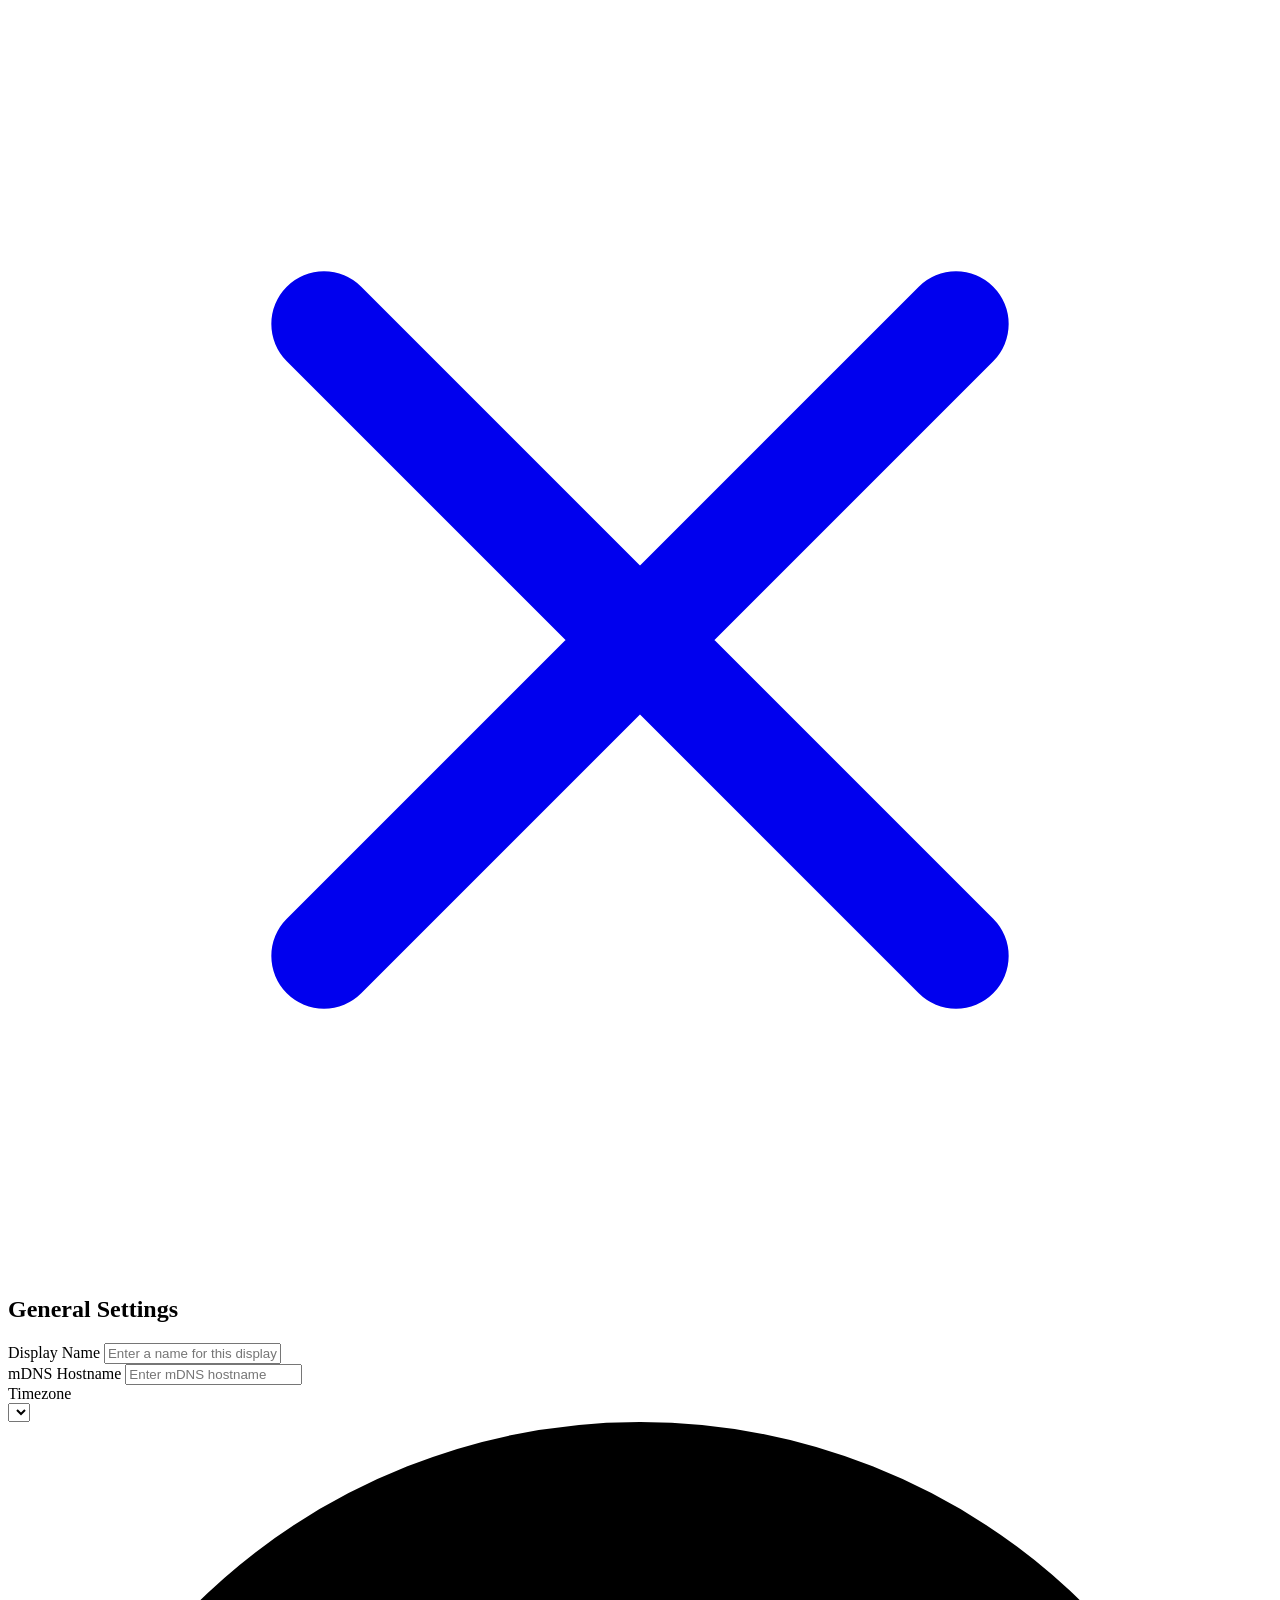
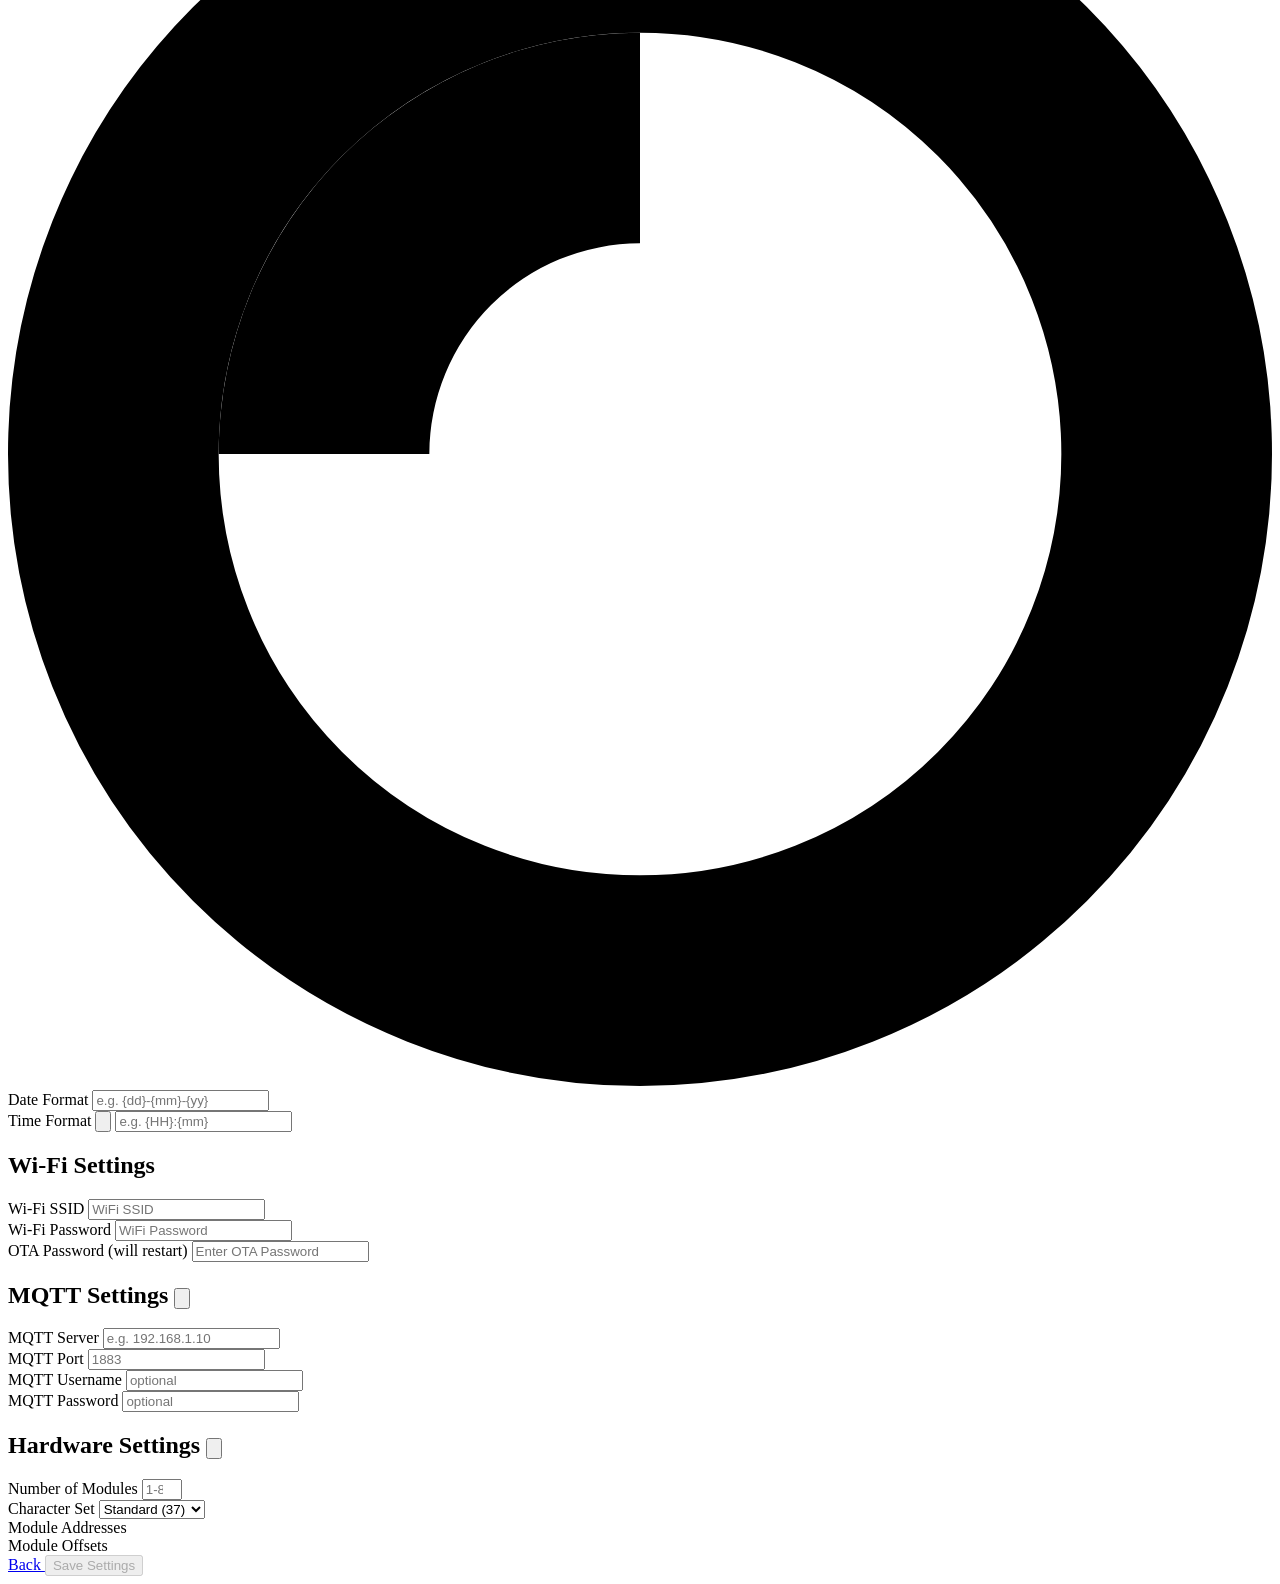
==== app/static/settings.html @ be3ce97b "Remove use of utemplate" ====
<!doctype html>
<html lang="en">
    <head>
        <meta charset="UTF-8" />
        <meta name="viewport" content="width=device-width, initial-scale=1.0" />
        <link rel="icon" href="data:," />
        <title>Split Flap</title>
        <style>
            [x-cloak] {
                display: none !important;
            }
        </style>
        <link rel="stylesheet" href="/index.css" />
        <script defer src="/index.js" type="module"></script>
    </head>
    <body
        x-data="Object.assign(page('Settings'),  { showAdvanced: false }, {
    showHelp: false,
    helpTitle: '',
    helpContent: '',
    showHelpModal(title, content) {
        this.helpTitle = title;
        this.helpContent = content;
        this.showHelp = true;
    }
})"
        class="flex flex-col items-center justify-center min-h-screen bg-neutral-900 text-gray-100"
    >
        <div
            class="flex flex-col items-center justify-center bg-neutral-800 shadow-[0_0_30px_10px_#222] p-6 m-6 rounded-lg max-w-lg w-11/12 text-center"
        >
            <a
                href="/index.html"
                class="text-gray-400 hover:text-amber-600 transition-colors self-end"
                title="Back to Home"
            >
                <!-- Heroicon: X Mark -->
                <svg
                    xmlns="http://www.w3.org/2000/svg"
                    class="w-6 h-6"
                    fill="none"
                    viewBox="0 0 24 24"
                    stroke-width="2"
                    stroke="currentColor"
                >
                    <path
                        stroke-linecap="round"
                        stroke-linejoin="round"
                        d="M6 18L18 6M6 6l12 12"
                    />
                </svg>
            </a>

            <h2
                class="text-xl font-semibold text-left w-full border-b border-gray-600 pb-2 mb-4 relative flex justify-between"
            >
                General Settings
            </h2>

            <div class="flex gap-2 flex-wrap">
                <div class="grow">
                    <label for="name" class="block text-left text-lg mt-4">
                        Display Name
                    </label>
                    <input
                        class="w-full p-3 mt-2 text-lg border border-gray-600 rounded-md text-center bg-neutral-700 text-gray-100"
                        type="text"
                        id="name"
                        x-model="settings.name"
                        placeholder="Enter a name for this display"
                    />
                    <div
                        class="w-full p-3 mt-2 text-sm text-white bg-red-700 rounded-md"
                        x-cloak
                        x-show="errors.key === 'name'"
                        x-text="errors.message"
                    ></div>
                </div>
                <div class="grow">
                    <label for="mdns" class="block text-left text-lg mt-4">
                        mDNS Hostname
                    </label>
                    <input
                        class="w-full p-3 mt-2 text-lg border border-gray-600 rounded-md text-center bg-neutral-700 text-gray-100"
                        type="text"
                        id="mdns"
                        x-model="settings.mdns"
                        placeholder="Enter mDNS hostname"
                    />
                    <div
                        class="w-full p-3 mt-2 text-sm text-white bg-red-700 rounded-md"
                        x-cloak
                        x-show="errors.key === 'mdns'"
                        x-text="errors.message"
                    ></div>
                </div>
            </div>

            <label for="timezone" class="block text-left text-lg mt-4">
                Timezone
            </label>
            <div class="relative w-full mt-2">
                <select
                    class="w-full p-3 text-lg border border-gray-600 rounded-md text-center bg-neutral-700 text-gray-100"
                    x-model="settings.timezone"
                    id="timezone"
                >
                    <template x-for="(name, zone) in timezones" :key="zone">
                        <option
                            :value="zone"
                            x-text="zone"
                            :selected="zone === settings.timezone"
                        ></option>
                    </template>
                </select>
                <div
                    x-show="loading.timezones"
                    class="absolute inset-0 flex justify-center items-center rounded-md"
                >
                    <svg
                        class="animate-spin h-5 w-5 text-gray-100"
                        xmlns="http://www.w3.org/2000/svg"
                        fill="none"
                        viewBox="0 0 24 24"
                    >
                        <circle
                            class="opacity-25"
                            cx="12"
                            cy="12"
                            r="10"
                            stroke="currentColor"
                            stroke-width="4"
                        ></circle>
                        <path
                            class="opacity-75"
                            fill="currentColor"
                            d="M4 12a8 8 0 018-8v4a4 4 0 00-4 4H4z"
                        ></path>
                    </svg>
                </div>
            </div>
            <div
                class="w-full p-3 mt-2 text-sm text-white bg-red-700 rounded-md"
                x-cloak
                x-show="errors.key === 'timezone'"
                x-text="errors.message"
            ></div>

            <div class="grid grid-cols-2 gap-2 w-full">
                <div>
                    <label class="flex text-lg mt-4 justify-between">
                        Date Format
                    </label>
                    <input
                        class="w-full p-3 mt-2 text-lg border border-gray-600 rounded-md text-center bg-neutral-700 text-gray-100"
                        type="text"
                        x-model="settings.dateFormat"
                        placeholder="e.g. {dd}-{mm}-{yy}"
                    />
                </div>
                <div>
                    <label class="flex text-lg mt-4 justify-between"
                        >Time Format
                        <button
                            type="button"
                            class="ml-1 text-sm text-gray-400 hover:text-white cursor-pointer transition-colors"
                            @click="$dispatch('open-help', {
            title: 'Date & Time Format Help',
            content: `
                <p><strong>Date Tokens:</strong></p>
                <ul class='list-disc list-inside pl-2'>
                    <li><code>{dd}</code> – Day of month (01–31)</li>
                    <li><code>{d}</code> – Day of month (1–31, no leading 0)</li>
                    <li><code>{mmm}</code> – Abbreviated month name (e.g. Apr)</li>
                    <li><code>{mm}</code> – Month as number (01–12)</li>
                    <li><code>{yy}</code> – Two-digit year (e.g. 24)</li>
                    <li><code>{yyyy}</code> – Full year (e.g. 2024)</li>
                    <li><code>{ddd}</code> – Weekday abbreviation (e.g. Mon)</li>
                    <li><code>{dddd}</code> – Full weekday (e.g. Monday)</li>
                    <li><code>{ww}</code> – Week number (ISO)</li>
                    <li><code>{D}</code> – Day of the year (001–366)</li>
                </ul>
                <p class='mt-2'><strong>Time Tokens:</strong></p>
                <ul class='list-disc list-inside pl-2'>
                    <li><code>{HH}</code> – Hour (00–23)</li>
                    <li><code>{hh}</code> – Hour (01–12)</li>
                    <li><code>{mm}</code> – Minutes (00–59)</li>
                    <li><code>{ss}</code> – Seconds divided by 10 (0–5)</li>
                    <li><code>{AM}</code> – AM/PM (uppercase)</li>
                </ul>
                <p class='mt-2 text-xs italic text-gray-400'>
                    Tokens are case-sensitive. You can mix with literal text,
                    like <code>{ddd}{dd}-{mm}</code> → “Mon08-04”.
                    You can also mix date and time tokens but you have to select the corresponding mode from the dropdown.
                </p>
            `
        })"
                        >
                            <svg
                                xmlns="http://www.w3.org/2000/svg"
                                fill="none"
                                viewBox="0 0 24 24"
                                stroke-width="1.5"
                                stroke="currentColor"
                                class="size-6"
                            >
                                <path
                                    stroke-linecap="round"
                                    stroke-linejoin="round"
                                    d="M9.879 7.519c1.171-1.025 3.071-1.025 4.242 0 1.172 1.025 1.172 2.687 0 3.712-.203.179-.43.326-.67.442-.745.361-1.45.999-1.45 1.827v.75M21 12a9 9 0 1 1-18 0 9 9 0 0 1 18 0Zm-9 5.25h.008v.008H12v-.008Z"
                                />
                            </svg>
                        </button>
                    </label>
                    <input
                        class="w-full p-3 mt-2 text-lg border border-gray-600 rounded-md text-center bg-neutral-700 text-gray-100"
                        type="text"
                        x-model="settings.timeFormat"
                        placeholder="e.g. {HH}:{mm}"
                    />
                </div>
            </div>

            <h2
                class="text-xl font-semibold text-left w-full border-b border-gray-600 pb-2 mt-10 mb-2"
            >
                Wi-Fi Settings
            </h2>

            <div class="flex gap-2 flex-wrap">
                <div class="grow">
                    <label for="ssid" class="block text-left text-lg mt-4">
                        Wi-Fi SSID
                    </label>
                    <input
                        class="w-full p-3 mt-2 text-lg border border-gray-600 rounded-md text-center bg-neutral-700 text-gray-100"
                        type="text"
                        id="ssid"
                        x-model="settings.ssid"
                        placeholder="WiFi SSID"
                    />
                    <div
                        class="w-full p-3 mt-2 text-sm text-white bg-red-700 rounded-md"
                        x-cloak
                        x-show="errors.key === 'ssid'"
                        x-text="errors.message"
                    ></div>
                </div>
                <div class="grow">
                    <label for="password" class="block text-left text-lg mt-4">
                        Wi-Fi Password
                    </label>
                    <input
                        class="w-full p-3 mt-2 text-lg border border-gray-600 rounded-md text-center bg-neutral-700 text-gray-100"
                        type="password"
                        id="password"
                        x-model="settings.password"
                        placeholder="WiFi Password"
                    />
                    <div
                        class="w-full p-3 mt-2 text-sm text-white bg-red-700 rounded-md"
                        x-cloak
                        x-show="errors.key === 'password'"
                        x-text="errors.message"
                    ></div>
                </div>
            </div>

            <label for="otaPass" class="block text-left text-lg mt-4">
                OTA Password (will restart)
            </label>
            <input
                class="w-full p-3 mt-2 text-lg border border-gray-600 rounded-md text-center bg-neutral-700 text-gray-100"
                type="password"
                id="otaPass"
                x-model="settings.otaPass"
                placeholder="Enter OTA Password"
            />
            <div
                class="w-full p-3 mt-2 text-sm text-white bg-red-700 rounded-md"
                x-cloak
                x-show="errors.key === 'otaPass'"
                x-text="errors.message"
            ></div>

            <h2
                class="text-xl font-semibold text-left w-full border-b border-gray-600 pb-2 mt-10 mb-2 flex justify-between"
            >
                MQTT Settings
                <button
                    type="button"
                    class="ml-1 text-sm text-gray-400 hover:text-white cursor-pointer transition-colors"
                    @click="$dispatch('open-help', {
        title: 'Home Assistant MQTT Help',
        content: `
            <p><strong>Home Assistant Integration:</strong></p>
            <ul class='list-disc list-inside pl-2'>
                <li>Make sure MQTT is enabled in Home Assistant and a broker (like Mosquitto) is installed and running.</li>
                <li>Use your Home Assistant MQTT broker settings for <strong>Server</strong>, <strong>Port</strong>, <strong>Username</strong>, and <strong>Password</strong>.</li>
                <li>After saving settings, the display will automatically connect and publish state to the MQTT topic you’ve configured.</li>
            </ul>

            <p class='mt-2'><strong>Auto-Discovery:</strong></p>
            <ul class='list-disc list-inside pl-2'>
                <li>This device supports Home Assistant MQTT auto-discovery.</li>
                <li>Entities will appear automatically under <em>Settings → Devices & Services → MQTT</em>.</li>
                <li>If you change the display name or topic, entities may be re-created with new IDs in Home Assistant.</li>
            </ul>

            <p class='mt-2 text-xs italic text-gray-400'>
                If entities don't appear, restart Home Assistant or verify the MQTT integration is correctly configured with discovery enabled.
            </p>
        `
    })"
                >
                    <svg
                        xmlns="http://www.w3.org/2000/svg"
                        fill="none"
                        viewBox="0 0 24 24"
                        stroke-width="1.5"
                        stroke="currentColor"
                        class="size-6"
                    >
                        <path
                            stroke-linecap="round"
                            stroke-linejoin="round"
                            d="M9.879 7.519c1.171-1.025 3.071-1.025 4.242 0 1.172 1.025 1.172 2.687 0 3.712-.203.179-.43.326-.67.442-.745.361-1.45.999-1.45 1.827v.75M21 12a9 9 0 1 1-18 0 9 9 0 0 1 18 0Zm-9 5.25h.008v.008H12v-.008Z"
                        />
                    </svg>
                </button>
            </h2>

            <div class="gap-2 grid grid-cols-2">
                <div>
                    <label
                        class="block text-left text-lg mt-4"
                        for="mqtt_server"
                        >MQTT Server</label
                    >
                    <input
                        class="w-full p-3 mt-2 text-lg border border-gray-600 rounded-md text-center bg-neutral-700 text-gray-100"
                        type="text"
                        id="mqtt_server"
                        x-model="settings.mqtt_server"
                        placeholder="e.g. 192.168.1.10"
                    />
                </div>

                <div>
                    <label class="block text-left text-lg mt-4" for="mqtt_port"
                        >MQTT Port</label
                    >
                    <input
                        class="w-full p-3 mt-2 text-lg border border-gray-600 rounded-md text-center bg-neutral-700 text-gray-100"
                        type="number"
                        id="mqtt_port"
                        x-model="settings.mqtt_port"
                        placeholder="1883"
                    />
                </div>
            </div>

            <div class="gap-2 grid grid-cols-2">
                <div>
                    <label class="block text-left text-lg mt-4" for="mqtt_user">
                        MQTT Username
                    </label>
                    <input
                        class="w-full p-3 mt-2 text-lg border border-gray-600 rounded-md text-center bg-neutral-700 text-gray-100"
                        type="text"
                        id="mqtt_user"
                        x-model="settings.mqtt_user"
                        placeholder="optional"
                    />
                </div>
                <div>
                    <label class="block text-left text-lg mt-4" for="mqtt_pass">
                        MQTT Password
                    </label>
                    <input
                        class="w-full p-3 mt-2 text-lg border border-gray-600 rounded-md text-center bg-neutral-700 text-gray-100"
                        type="password"
                        id="mqtt_pass"
                        x-model="settings.mqtt_pass"
                        placeholder="optional"
                    />
                </div>
            </div>

            <h2
                class="text-xl font-semibold text-left w-full border-b border-gray-600 pb-2 mt-10 mb-2 flex justify-between"
            >
                Hardware Settings

                <button
                    type="button"
                    class="ml-1 text-sm text-gray-400 hover:text-white cursor-pointer transition-colors"
                    @click="$dispatch('open-help', {
        title: 'Hardware Settings Help',
        content: `
            <ul class='list-disc list-inside pl-2'>
                <li><strong>Number of modules:</strong> How many split-flap modules are connected.</li>
                <li><strong>Character Set:</strong> 37 = standard (A-Z0-9), 48 = extended (includes symbols).</li>
                <li><strong>Addresses:</strong> I²C address for each module. Typically starts at 32 and increases per module.</li>
                <li><strong>Offsets:</strong> Fine-tune each module’s zero position if flaps are misaligned.</li>
            </ul>

            <p class='mt-2'><strong>Advanced Settings:</strong></p>
            <ul class='list-disc list-inside pl-2'>
                <li><strong>Magnet Position:</strong> Step where the home sensor is triggered. Usually 730 (37) or 615 (48).</li>
                 <li><strong>SDA / SCL Pin:</strong> GPIO pins on the Esp32 used for I²C communication to modules.</li>
                <li><strong>Steps Per Rotation:</strong> Total steps to rotate one full cycle across all flaps.</li>
                <li><strong>Max Velocity:</strong> Controls how fast the motor moves (too high may skip steps).</li>
            </ul>

            <p class='mt-2 text-xs italic text-gray-400'>
                For the Advanced Settings you should be able to go with the defaults unless you're building custom hardware.
            </p>
        `
    })"
                >
                    <svg
                        xmlns="http://www.w3.org/2000/svg"
                        fill="none"
                        viewBox="0 0 24 24"
                        stroke-width="1.5"
                        stroke="currentColor"
                        class="size-6"
                    >
                        <path
                            stroke-linecap="round"
                            stroke-linejoin="round"
                            d="M9.879 7.519c1.171-1.025 3.071-1.025 4.242 0 1.172 1.025 1.172 2.687 0 3.712-.203.179-.43.326-.67.442-.745.361-1.45.999-1.45 1.827v.75M21 12a9 9 0 1 1-18 0 9 9 0 0 1 18 0Zm-9 5.25h.008v.008H12v-.008Z"
                        />
                    </svg>
                </button>
            </h2>

            <div class="gap-2 grid grid-cols-2 w-full">
                <div>
                    <label
                        for="moduleCount"
                        class="block text-left text-lg mt-4"
                    >
                        Number of Modules
                    </label>
                    <input
                        class="w-full p-3 mt-2 text-lg border border-gray-600 rounded-md text-center bg-neutral-700 text-gray-100"
                        type="number"
                        id="moduleCount"
                        x-model="settings.moduleCount"
                        min="1"
                        max="8"
                        placeholder="1-8"
                    />
                    <div
                        class="w-full p-3 mt-2 text-sm text-white bg-red-700 rounded-md"
                        x-cloak
                        x-show="errors.key === 'moduleCount'"
                        x-text="errors.message"
                    ></div>
                </div>
                <div>
                    <label for="charset" class="block text-left text-lg mt-4">
                        Character Set
                    </label>
                    <select
                        class="w-full p-3.5 mt-2 text-lg border border-gray-600 rounded-md text-center bg-neutral-700 text-white"
                        x-model.number="settings.charset"
                        id="charset"
                        @change="
                            if (settings.charset === 37) {
                                settings.magnetPosition = 730;
                            } else if (settings.charset === 48) {
                                settings.magnetPosition = 615;
                            }
                        "
                    >
                        <option value="37">Standard (37)</option>
                        <option value="48">Extended (48)</option>
                    </select>
                </div>
            </div>

            <label class="block text-left text-lg mt-4">
                Module Addresses
            </label>
            <div class="grid grid-cols-4 md:grid-cols-8 gap-2 mt-2 w-full">
                <template
                    x-for="(val, i) in Array.from({ length: settings.moduleCount })"
                    :key="`addr-${i}-${addressArray[i]}`"
                >
                    <input
                        type="number"
                        class="no-buttons w-full p-2 text-lg border border-gray-600 rounded-md text-center bg-neutral-700 text-gray-100"
                        :value="addressArray[i]"
                        @input="setAddress(i, $event.target.value)"
                        :placeholder="`e.g. ${32 + i}`"
                    />
                </template>
            </div>
            <div
                class="w-full p-3 mt-2 text-sm text-white bg-red-700 rounded-md"
                x-cloak
                x-show="errors.key === 'moduleAddresses'"
                x-text="errors.message"
            ></div>

            <label class="block text-left text-lg mt-4"> Module Offsets </label>
            <div class="grid grid-cols-4 md:grid-cols-8 gap-2 mt-2 w-full">
                <template
                    x-for="(val, i) in Array.from({ length: settings.moduleCount })"
                    :key="`off-${i}-${offsetArray[i]}`"
                >
                    <input
                        type="number"
                        class="no-buttons w-full p-2 text-lg border border-gray-600 rounded-md text-center bg-neutral-700 text-gray-100"
                        :value="offsetArray[i]"
                        @input="setOffset(i, $event.target.value)"
                        placeholder="e.g. 0"
                    />
                </template>
            </div>
            <div
                class="w-full p-3 mt-2 text-sm text-white bg-red-700 rounded-md"
                x-cloak
                x-show="errors.key === 'moduleOffsets'"
                x-text="errors.message"
            ></div>

            <a
                href="#"
                class="block w-full text-center text-sm hover:underline mt-6 mb-2"
                x-on:click.prevent="showAdvanced = !showAdvanced"
                x-text="showAdvanced ? 'Hide Advanced Settings ▲' : 'Show Advanced Settings ▼'"
            ></a>

            <div x-show="showAdvanced" x-cloak>
                <div class="grid grid-cols-3 gap-2 w-full">
                    <div>
                        <label
                            for="magnetPosition"
                            class="block text-left text-lg mt-4"
                        >
                            Magnet Position
                        </label>
                        <input
                            class="w-full p-3 mt-2 text-lg border border-gray-600 rounded-md text-center bg-neutral-700 text-gray-100"
                            type="number"
                            id="magnetPosition"
                            x-model="settings.magnetPosition"
                            placeholder="730"
                        />
                        <div
                            class="w-full p-3 mt-2 text-sm text-white bg-red-700 rounded-md"
                            x-cloak
                            x-show="errors.key === 'magnetPosition'"
                            x-text="errors.message"
                        ></div>
                    </div>
                    <div>
                        <label for="sdaPin" class="block text-left text-lg mt-4"
                            >SDA Pin</label
                        >
                        <input
                            class="w-full p-3 mt-2 text-lg border border-gray-600 rounded-md text-center bg-neutral-700 text-gray-100"
                            type="number"
                            id="sdaPin"
                            x-model="settings.sdaPin"
                            placeholder="Enter SDA pin"
                        />
                        <div
                            class="w-full p-3 mt-2 text-sm text-white bg-red-700 rounded-md"
                            x-cloak
                            x-show="errors.key === 'sdaPin'"
                            x-text="errors.message"
                        ></div>
                    </div>

                    <div>
                        <label for="sclPin" class="block text-left text-lg mt-4"
                            >SCL Pin</label
                        >
                        <input
                            class="w-full p-3 mt-2 text-lg border border-gray-600 rounded-md text-center bg-neutral-700 text-gray-100"
                            type="number"
                            id="sclPin"
                            x-model="settings.sclPin"
                            placeholder="Enter SCL pin"
                        />
                        <div
                            class="w-full p-3 mt-2 text-sm text-white bg-red-700 rounded-md"
                            x-cloak
                            x-show="errors.key === 'sclPin'"
                            x-text="errors.message"
                        ></div>
                    </div>

                    <div>
                        <label
                            for="displayOffset"
                            class="block text-left text-lg mt-4"
                            >Display Offset</label
                        >
                        <input
                            class="w-full p-3 mt-2 text-lg border border-gray-600 rounded-md text-center bg-neutral-700 text-gray-100"
                            type="number"
                            id="displayOffset"
                            x-model="settings.displayOffset"
                            placeholder="Enter display offset"
                        />
                        <div
                            class="w-full p-3 mt-2 text-sm text-white bg-red-700 rounded-md"
                            x-cloak
                            x-show="errors.key === 'displayOffset'"
                            x-text="errors.message"
                        ></div>
                    </div>

                    <div>
                        <label
                            for="stepsPerRot"
                            class="block text-left text-lg mt-4"
                            >Steps Per Rotation</label
                        >
                        <input
                            class="w-full p-3 mt-2 text-lg border border-gray-600 rounded-md text-center bg-neutral-700 text-gray-100"
                            type="number"
                            id="stepsPerRot"
                            x-model="settings.stepsPerRot"
                            placeholder="Enter steps per rotation"
                        />
                        <div
                            class="w-full p-3 mt-2 text-sm text-white bg-red-700 rounded-md"
                            x-cloak
                            x-show="errors.key === 'stepsPerRot'"
                            x-text="errors.message"
                        ></div>
                    </div>

                    <div>
                        <label for="maxVel" class="block text-left text-lg mt-4"
                            >Max Velocity</label
                        >
                        <input
                            class="w-full p-3 mt-2 text-lg border border-gray-600 rounded-md text-center bg-neutral-700 text-gray-100"
                            type="number"
                            id="maxVel"
                            step="0.1"
                            x-model="settings.maxVel"
                            placeholder="Enter max velocity"
                        />
                        <div
                            class="w-full p-3 mt-2 text-sm text-white bg-red-700 rounded-md"
                            x-cloak
                            x-show="errors.key === 'maxVel'"
                            x-text="errors.message"
                        ></div>
                    </div>
                </div>

                <button
                    class="w-full p-3 mt-4 text-lg font-semibold text-white bg-red-600 rounded-md hover:bg-red-500 transition-colors"
                    x-on:click.prevent="reset()"
                    :disabled="processing"
                    :class="{'opacity-50 cursor-not-allowed': processing}"
                >
                    Reset to Defaults
                </button>

                <div class="w-full mt-4" x-data="{ showDebug: false }">
                    <a
                        href="#"
                        class="w-full p-3 text-xs font-semibold text-white bg-neutral-600 rounded-md hover:bg-neutral-500 transition-colors flex justify-between items-center"
                        x-on:click.prevent="showDebug = !showDebug"
                    >
                        <span class="flex-1 text-left">Debugging Info</span>
                        <span
                            class="flex-none"
                            x-text="showDebug ? '▲' : '▼'"
                        ></span>
                    </a>
                    <div x-show="showDebug" class="mt-2">
                        <pre
                            class="w-full p-3 text-sm bg-neutral-700 text-gray-100 rounded-md overflow-auto text-left"
                            x-text="JSON.stringify(settings, null, 2)"
                        ></pre>
                    </div>
                </div>
            </div>

            <div class="flex items-center justify-between w-full my-6">
                <a
                    href="/index.html"
                    class="p-3 w-1/3 text-lg font-semibold text-white hover:text-amber-600 transition-colors"
                >
                    Back
                </a>

                <button
                    class="w-2/3 p-3 text-lg font-semibold text-white bg-green-600 rounded-md hover:bg-green-500 transition-colors"
                    x-on:click.prevent="save()"
                    disabled
                    :disabled="processing"
                    :class="{'opacity-50 cursor-not-allowed': processing}"
                >
                    Save Settings
                </button>
            </div>
        </div>
        <div
            class="fixed top-4 left-1/2 transform -translate-x-1/2 p-4 text-white rounded-md transition duration-300"
            :class="{'bg-green-600': dialog.type === 'success', 'bg-red-600': dialog.type === 'error'}"
            x-show="dialog.show"
            x-text="dialog.message"
            x-cloak
        ></div>

        <!-- Help Modal -->
        <div
            x-data="helpModal"
            x-show="visible"
            @open-help.window="open($event.detail)"
            x-cloak
            class="fixed inset-0 z-50 flex items-center justify-center backdrop-blur bg-black/50 shadow-[0_0_30px_10px_#222]"
        >
            <div
                class="bg-neutral-800 text-white rounded-lg shadow-lg p-6 max-w-md w-full relative"
                @click.outside="close()"
            >
                <h2 class="text-xl font-bold mb-4" x-text="title"></h2>
                <div
                    class="text-sm leading-relaxed space-y-1"
                    x-html="content"
                ></div>
                <button
                    class="absolute top-2 right-2 text-gray-400 hover:text-white"
                    @click="close()"
                >
                    <svg
                        xmlns="http://www.w3.org/2000/svg"
                        class="w-5 h-5"
                        fill="none"
                        viewBox="0 0 24 24"
                        stroke="currentColor"
                    >
                        <path
                            stroke-linecap="round"
                            stroke-linejoin="round"
                            stroke-width="2"
                            d="M6 18L18 6M6 6l12 12"
                        />
                    </svg>
                </button>
            </div>
        </div>
    </body>
</html>
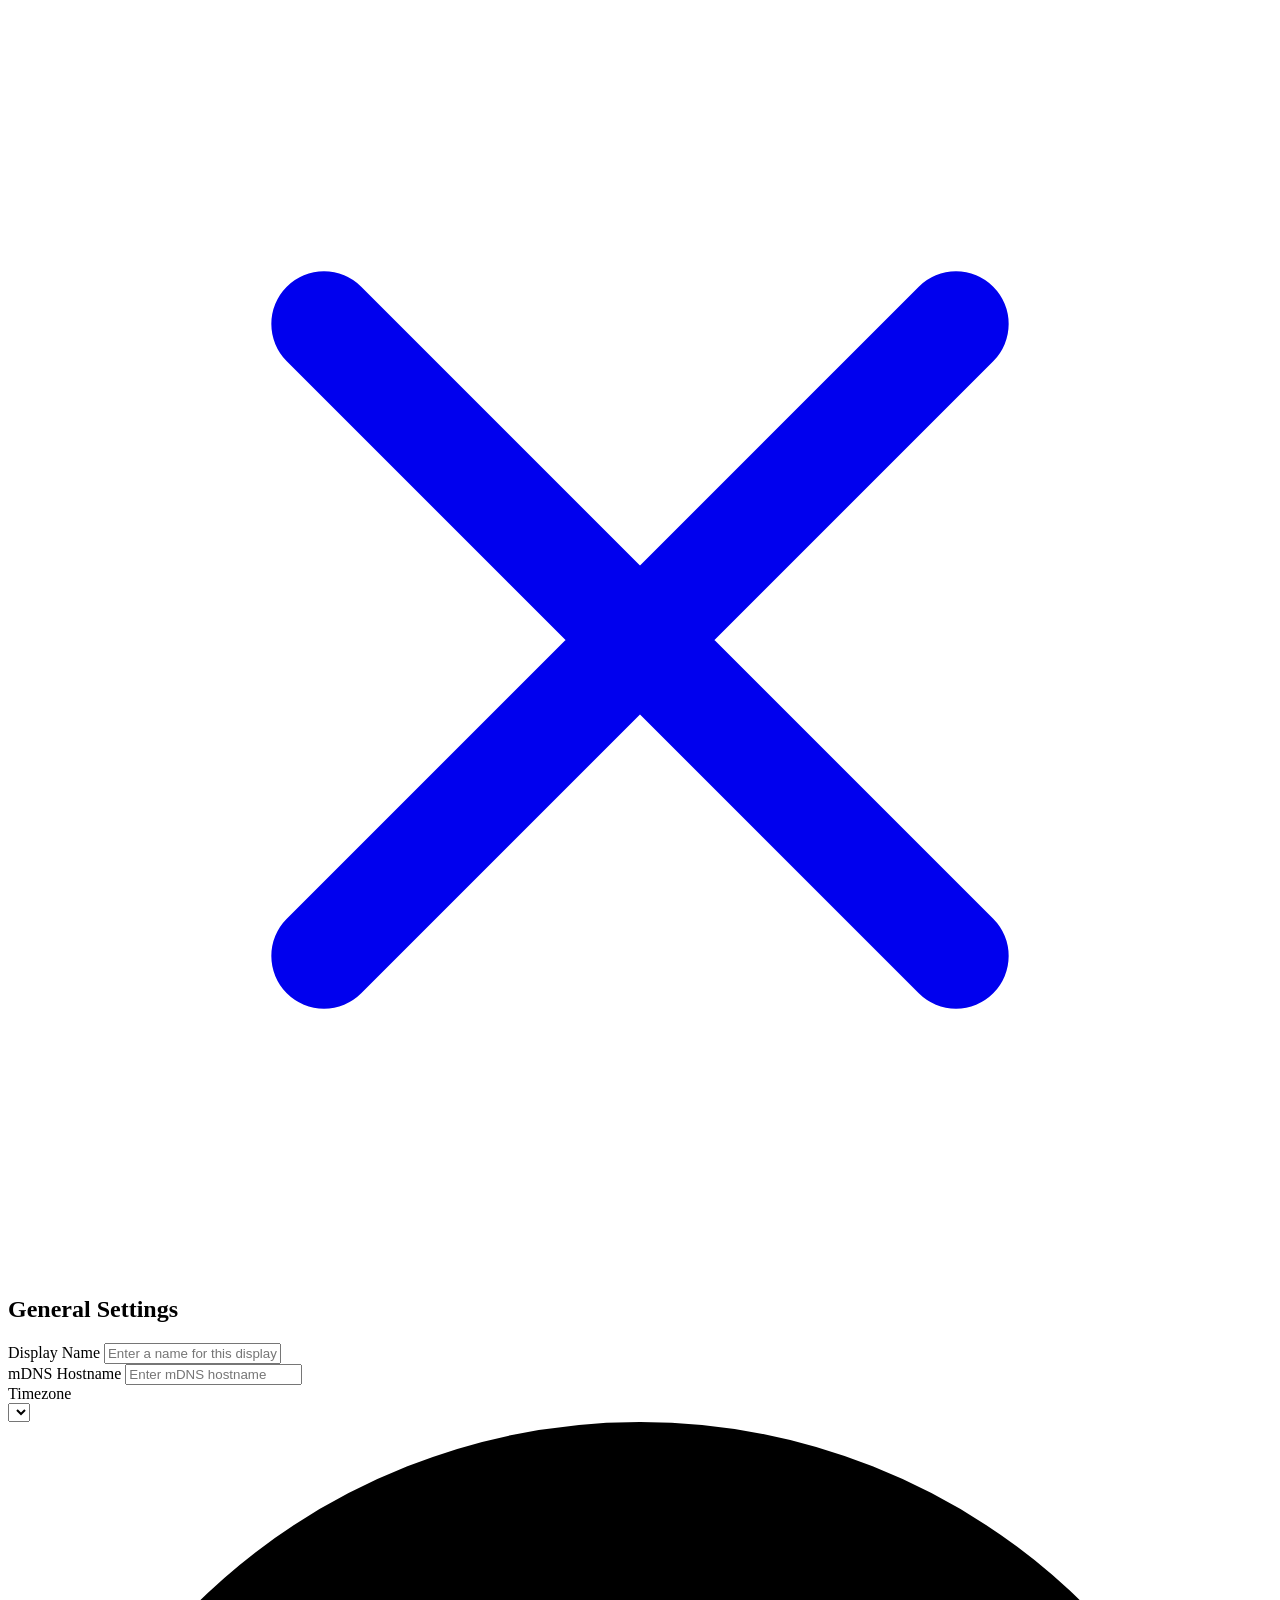
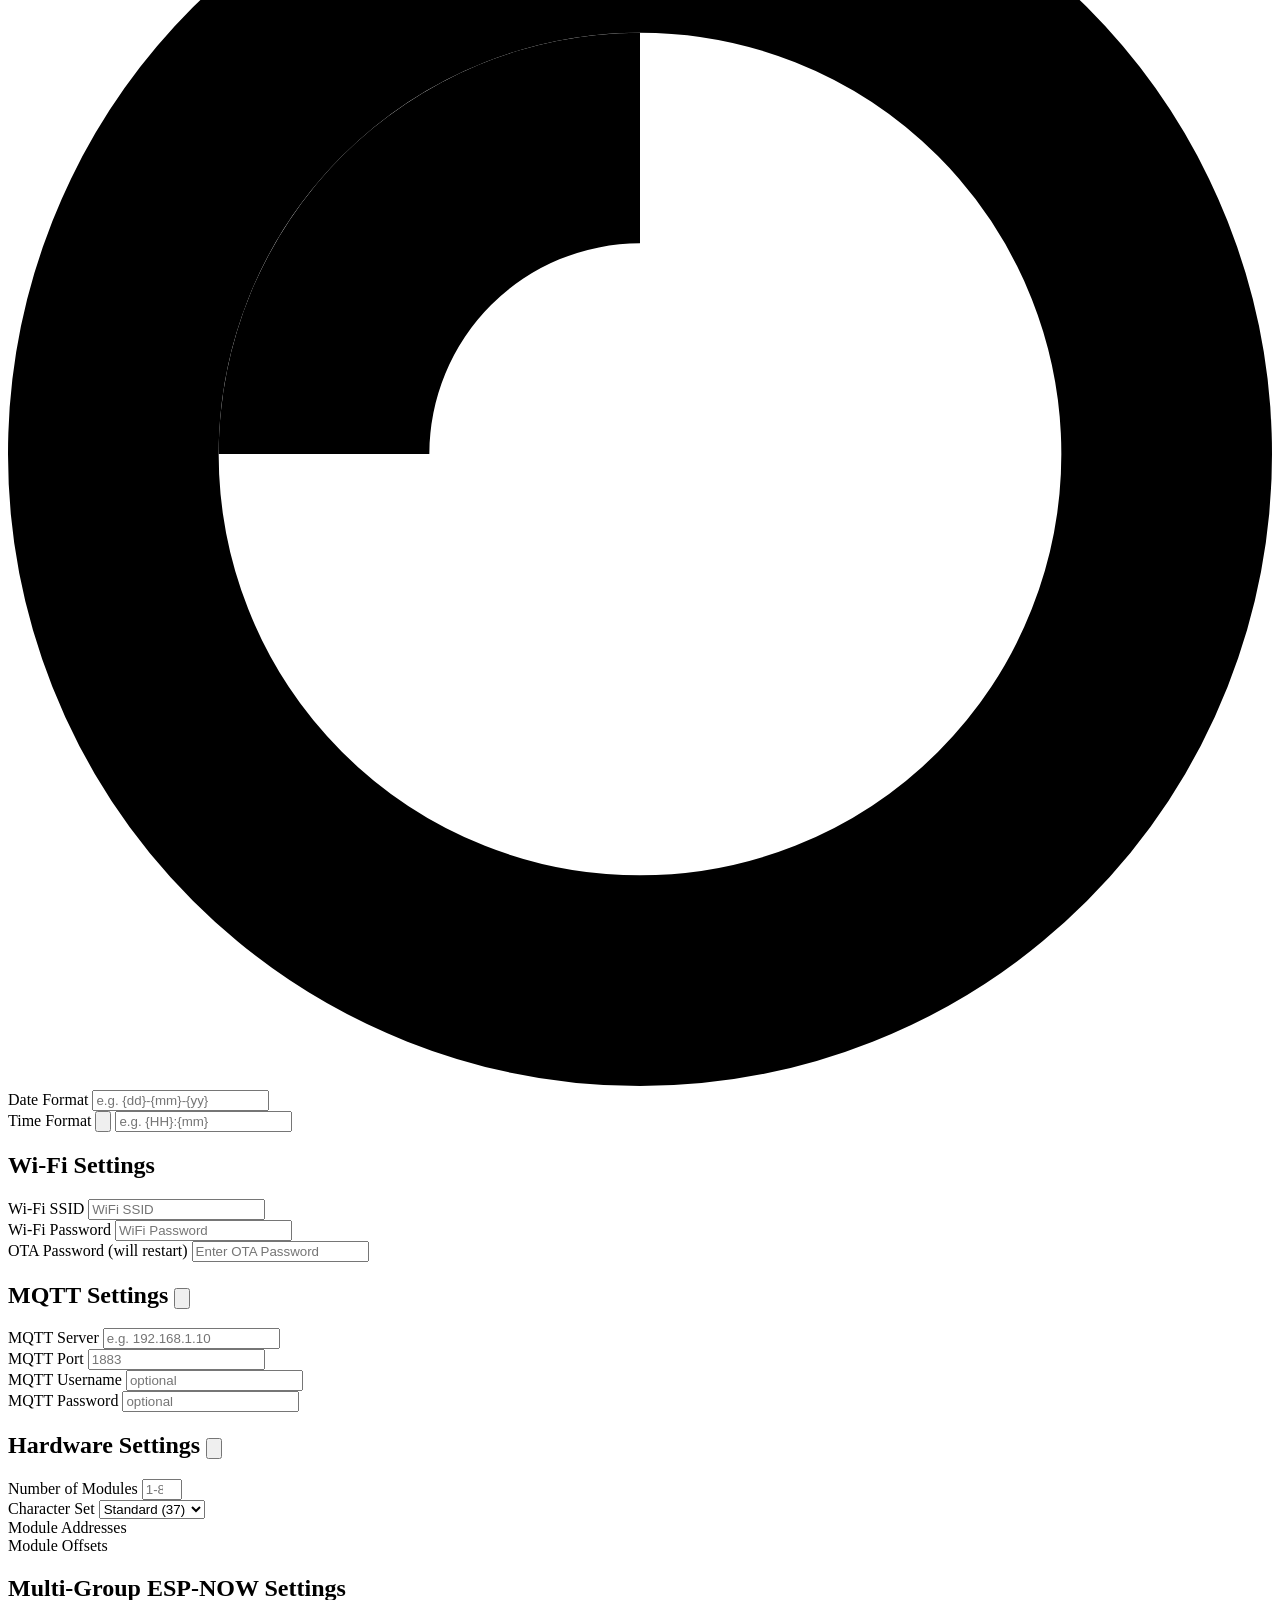
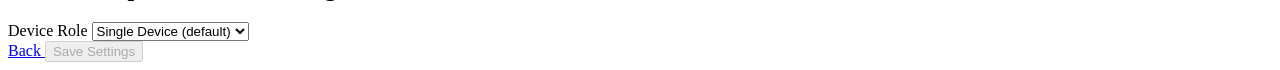
==== commit 79905f52: "feat(ui): add multi-group settings section and reactive moduleCount/mac arrays" ====
--- a/app/static/settings.html
+++ b/app/static/settings.html
@@ -689,6 +689,117 @@
                 </div>
             </div>
 
+            <h2
+                class="text-xl font-semibold text-left w-full border-b border-gray-600 pb-2 mt-10 mb-2"
+            >
+                Multi-Group ESP-NOW Settings
+            </h2>
+
+            <label for="groupMode" class="block text-left text-lg mt-4">
+                Device Role
+            </label>
+            <select
+                id="groupMode"
+                class="w-full p-3 mt-2 text-lg border border-gray-600 rounded-md text-center bg-neutral-700 text-white"
+                x-model.number="settings.groupMode"
+            >
+                <option value="0">Single Device (default)</option>
+                <option value="1">Master Controller</option>
+                <option value="2">Slave</option>
+            </select>
+
+            <div x-show="settings.groupMode != 0" x-cloak>
+                <label for="numGroups" class="block text-left text-lg mt-4">
+                    Number of Groups (1&ndash;6)
+                </label>
+                <input
+                    id="numGroups"
+                    class="w-full p-3 mt-2 text-lg border border-gray-600 rounded-md text-center bg-neutral-700 text-gray-100"
+                    type="number"
+                    min="1"
+                    max="6"
+                    x-model.number="settings.numGroups"
+                />
+                <div
+                    class="w-full p-3 mt-2 text-sm text-white bg-red-700 rounded-md"
+                    x-cloak
+                    x-show="errors.key === 'numGroups'"
+                    x-text="errors.message"
+                ></div>
+
+                <label for="groupIndex" class="block text-left text-lg mt-4">
+                    This Device's Group Index (0&ndash;5)
+                </label>
+                <input
+                    id="groupIndex"
+                    class="w-full p-3 mt-2 text-lg border border-gray-600 rounded-md text-center bg-neutral-700 text-gray-100"
+                    type="number"
+                    min="0"
+                    max="5"
+                    x-model.number="settings.groupIndex"
+                />
+                <div
+                    class="w-full p-3 mt-2 text-sm text-white bg-red-700 rounded-md"
+                    x-cloak
+                    x-show="errors.key === 'groupIndex'"
+                    x-text="errors.message"
+                ></div>
+
+                <label class="block text-left text-lg mt-4">
+                    Module Counts per Group
+                </label>
+                <div class="grid grid-cols-6 gap-2 mt-2 w-full">
+                    <template
+                        x-for="i in Array.from({ length: settings.numGroups })"
+                        :key="`mc-${i-1}-${moduleCountArray[i-1] || ''}`"
+                    >
+                        <input
+                            type="number"
+                            min="1"
+                            max="8"
+                            class="w-full p-2 text-lg border border-gray-600 rounded-md text-center bg-neutral-700 text-gray-100"
+                            :value="moduleCountArray[i-1]"
+                            @input="setModuleCount(i-1, $event.target.value)"
+                            :placeholder="`G${i-1}`"
+                        />
+                    </template>
+                </div>
+                <div
+                    class="w-full p-3 mt-2 text-sm text-white bg-red-700 rounded-md"
+                    x-cloak
+                    x-show="errors.key === 'groupModuleCounts'"
+                    x-text="errors.message"
+                ></div>
+
+                <label class="block text-left text-lg mt-4">
+                    Slave MAC Addresses (one per group; index 0 is this device)
+                </label>
+                <div class="grid grid-cols-1 gap-2 mt-2 w-full">
+                    <template
+                        x-for="i in Array.from({ length: settings.numGroups })"
+                        :key="`mac-${i-1}-${macArray[i-1] || ''}`"
+                    >
+                        <input
+                            type="text"
+                            class="w-full p-2 text-lg border border-gray-600 rounded-md text-center bg-neutral-700 text-gray-100 font-mono"
+                            :value="macArray[i-1]"
+                            @input="setMac(i-1, $event.target.value)"
+                            :placeholder="`aa:bb:cc:dd:ee:ff  (group ${i-1})`"
+                        />
+                    </template>
+                </div>
+                <div
+                    class="w-full p-3 mt-2 text-sm text-white bg-red-700 rounded-md"
+                    x-cloak
+                    x-show="errors.key === 'groupMacAddresses'"
+                    x-text="errors.message"
+                ></div>
+                <p class="text-xs italic text-gray-400 mt-2">
+                    A slave's MAC can be found at its <code>http://&lt;slave&gt;.local</code>
+                    settings page (Debugging Info) or printed to the REPL on first boot.
+                </p>
+            </div>
+
             <div class="flex items-center justify-between w-full my-6">
                 <a
                     href="/index.html"
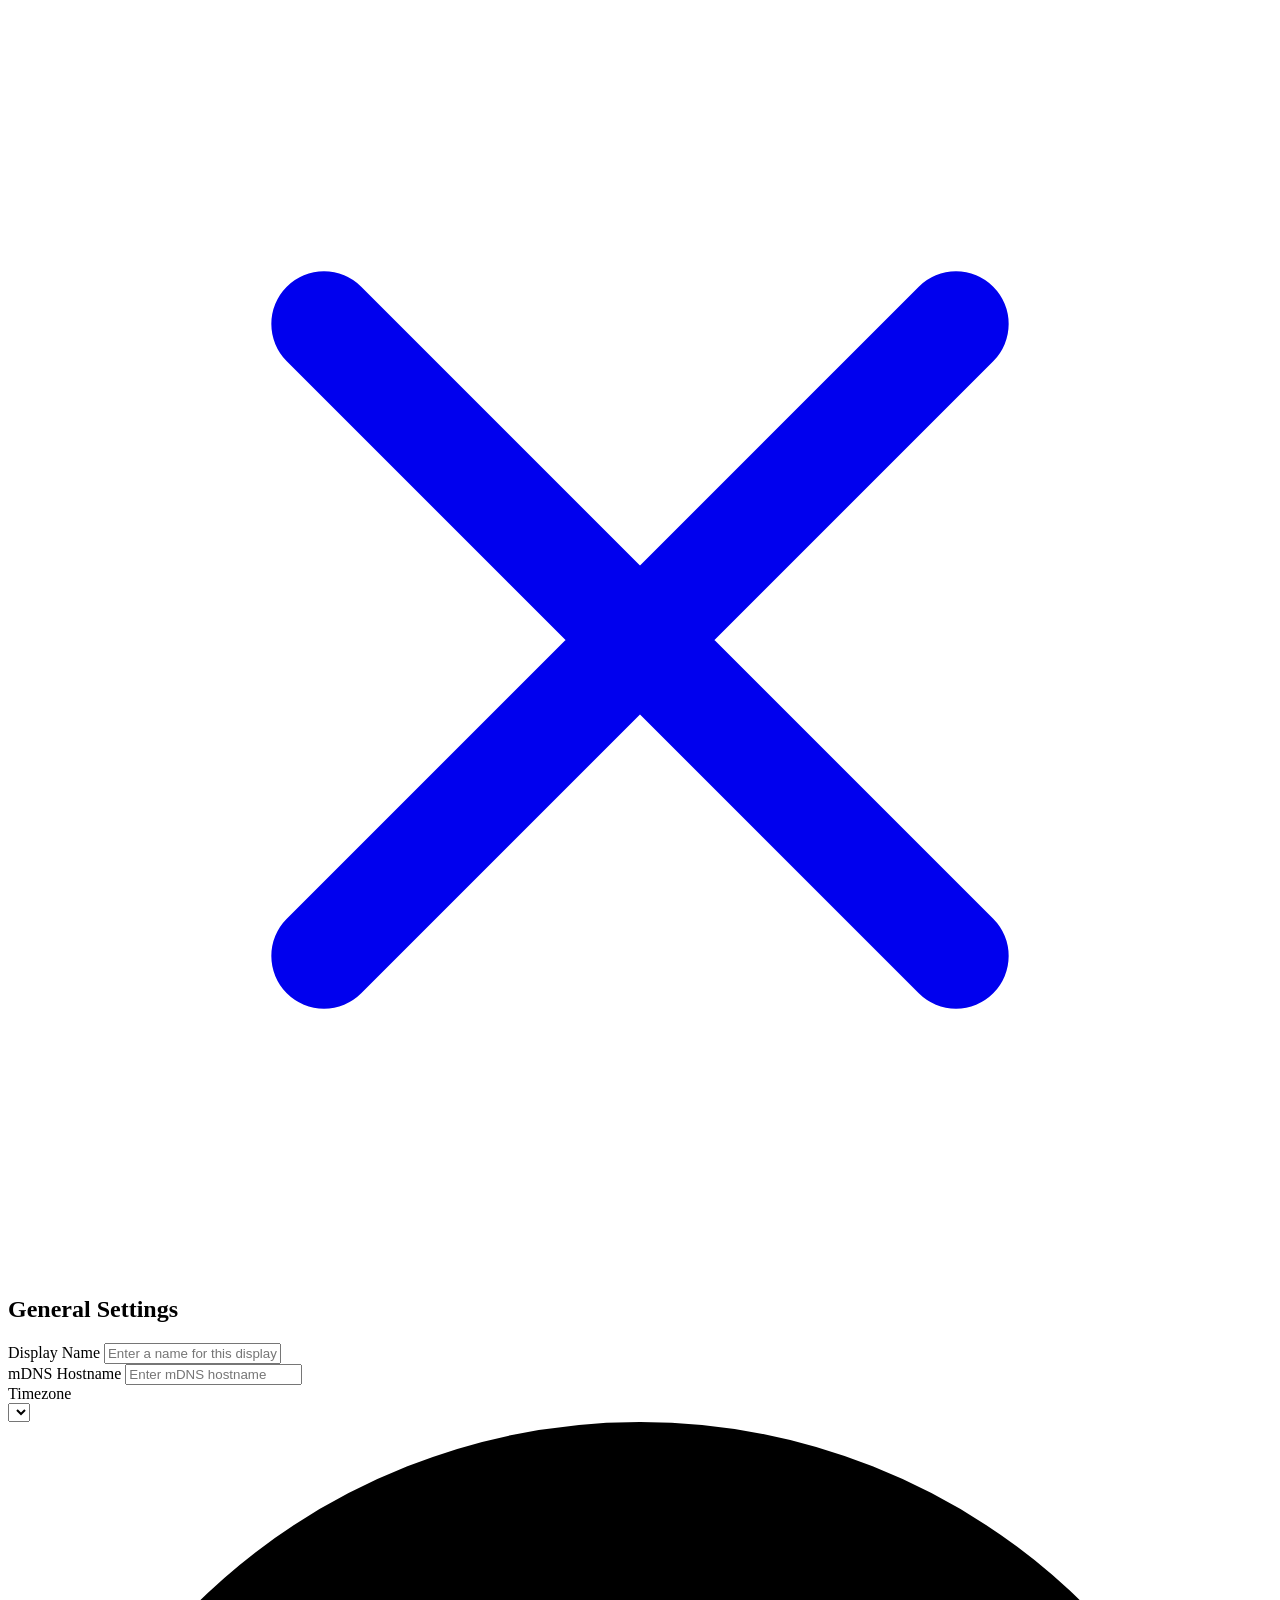
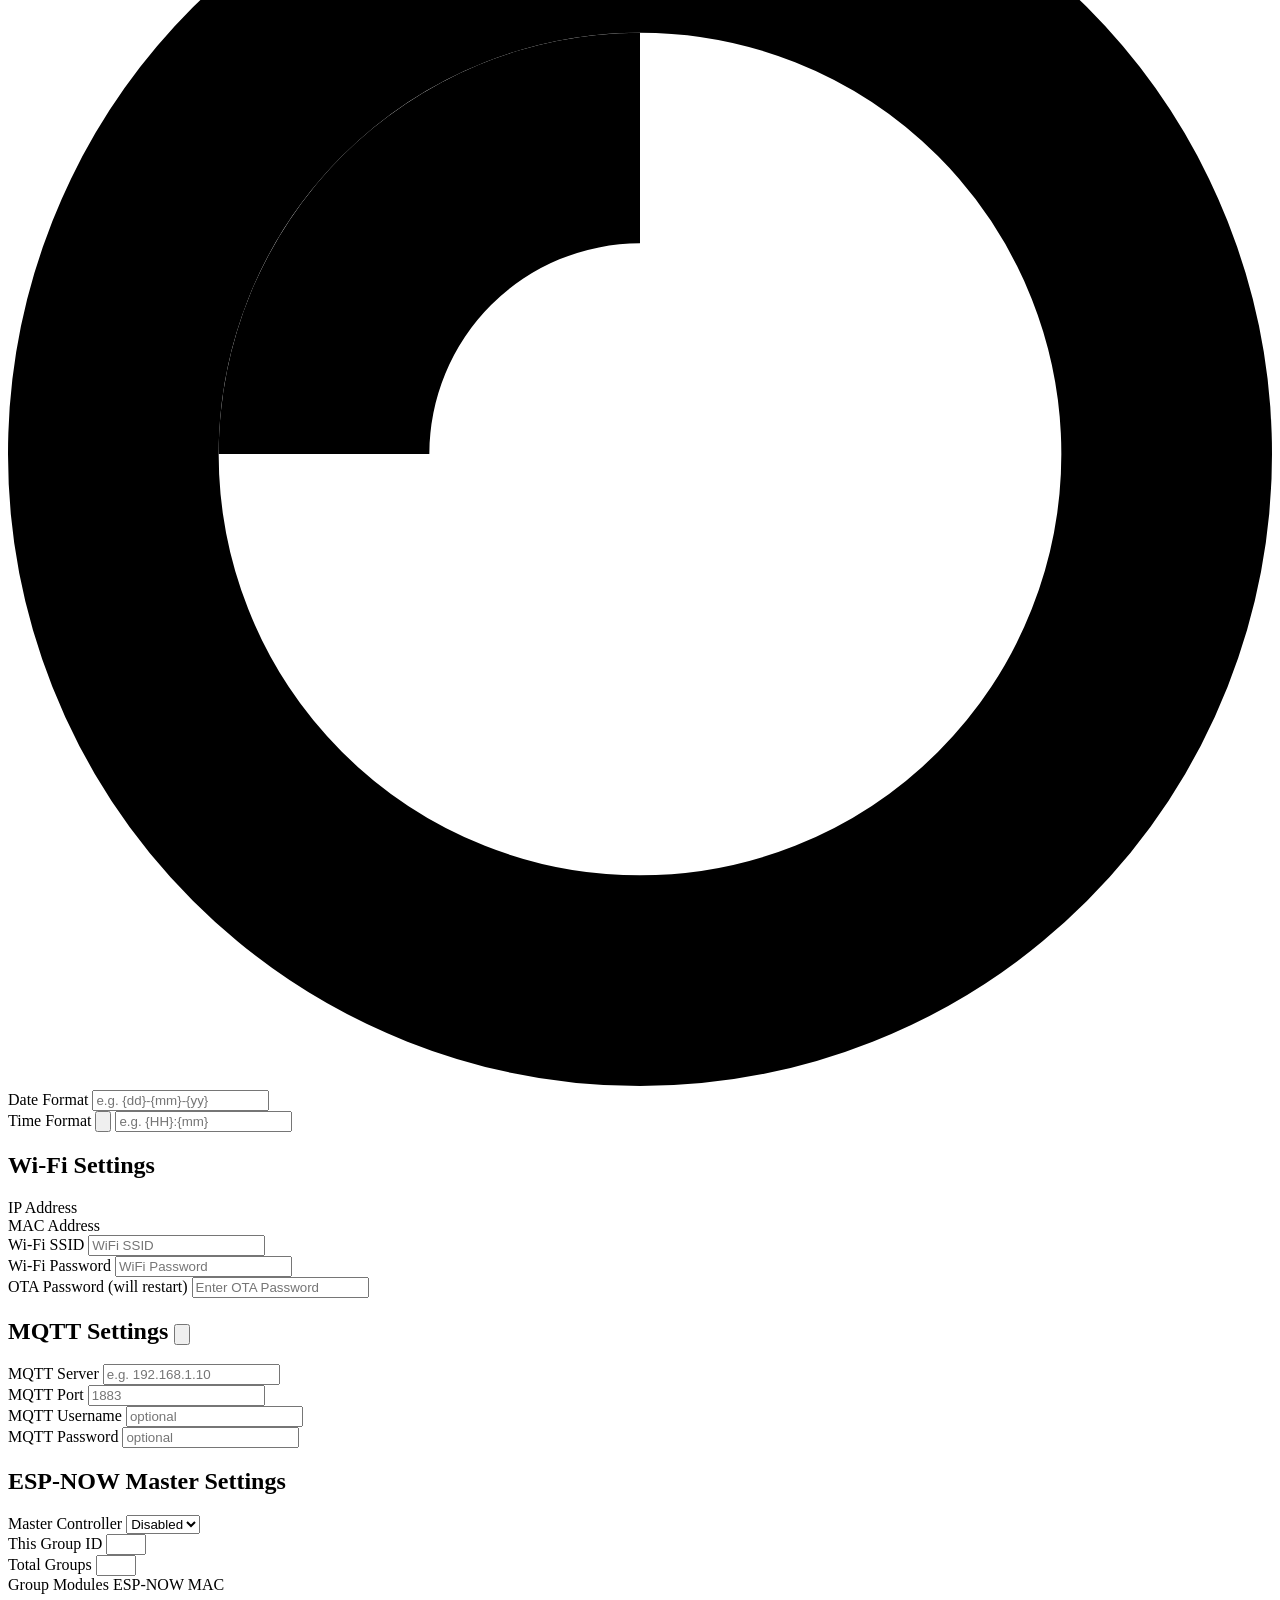
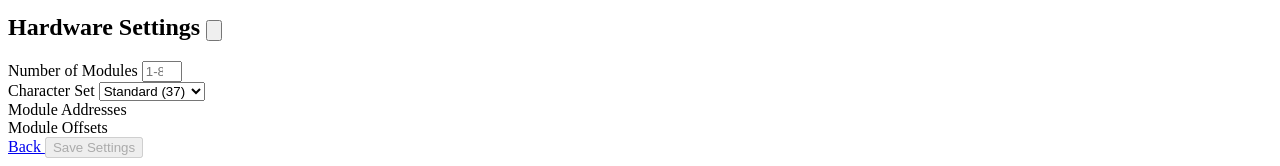
==== commit 3bd9abfd: "Extend to more than 8 modules using multiple sets of display" ====
--- a/app/static/settings.html
+++ b/app/static/settings.html
@@ -14,19 +14,44 @@
         <script defer src="/index.js" type="module"></script>
     </head>
     <body
-        x-data="Object.assign(page('Settings'),  { showAdvanced: false }, {
-    showHelp: false,
-    helpTitle: '',
-    helpContent: '',
-    showHelpModal(title, content) {
-        this.helpTitle = title;
-        this.helpContent = content;
-        this.showHelp = true;
-    }
-})"
+        x-data="page('Settings')"
         class="flex flex-col items-center justify-center min-h-screen bg-neutral-900 text-gray-100"
     >
         <div
+            x-data="{
+                showAdvanced: false,
+                get masterGroupMacArray() {
+                    return (settings.masterGroupMacs || '').split(';').map((value) => value.trim());
+                },
+                setMasterGroupMac(index, value) {
+                    const macs = this.masterGroupMacArray;
+                    macs[index] = value;
+                    settings.masterGroupMacs = macs.join(';');
+                },
+                get masterGroupModuleArray() {
+                    return (settings.masterGroupModules || '').split(',').map((value) => value.trim());
+                },
+                setMasterGroupModules(index, value) {
+                    const modules = this.masterGroupModuleArray;
+                    modules[index] = value;
+                    settings.masterGroupModules = modules.join(',');
+                },
+                deviceInfo: {
+                    ip: '',
+                    mac: ''
+                },
+                loadDeviceInfo() {
+                    fetch('/device/info')
+                        .then((response) => response.json())
+                        .then((info) => {
+                            this.deviceInfo = info;
+                        })
+                        .catch(() => {
+                            this.deviceInfo = { ip: '', mac: '' };
+                        });
+                }
+            }"
+            x-init="loadDeviceInfo()"
             class="flex flex-col items-center justify-center bg-neutral-800 shadow-[0_0_30px_10px_#222] p-6 m-6 rounded-lg max-w-lg w-11/12 text-center"
         >
             <a
@@ -105,10 +130,10 @@
                     x-model="settings.timezone"
                     id="timezone"
                 >
-                    <template x-for="(name, zone) in timezones" :key="zone">
+                    <template x-for="(zone, name) in timezones" :key="zone">
                         <option
                             :value="zone"
-                            x-text="zone"
+                            x-text="name"
                             :selected="zone === settings.timezone"
                         ></option>
                     </template>
@@ -227,6 +252,27 @@
                 Wi-Fi Settings
             </h2>
 
+            <div class="grid grid-cols-2 gap-2 w-full">
+                <div>
+                    <label class="block text-left text-lg mt-4">
+                        IP Address
+                    </label>
+                    <div
+                        class="w-full p-3 mt-2 text-lg border border-gray-600 rounded-md text-center bg-neutral-700 text-gray-100"
+                        x-text="deviceInfo.ip || 'Unavailable'"
+                    ></div>
+                </div>
+                <div>
+                    <label class="block text-left text-lg mt-4">
+                        MAC Address
+                    </label>
+                    <div
+                        class="w-full p-3 mt-2 text-lg border border-gray-600 rounded-md text-center bg-neutral-700 text-gray-100"
+                        x-text="deviceInfo.mac || 'Unavailable'"
+                    ></div>
+                </div>
+            </div>
+
             <div class="flex gap-2 flex-wrap">
                 <div class="grow">
                     <label for="ssid" class="block text-left text-lg mt-4">
@@ -385,6 +431,120 @@
                         placeholder="optional"
                     />
                 </div>
+            </div>
+
+            <h2
+                class="text-xl font-semibold text-left w-full border-b border-gray-600 pb-2 mt-10 mb-2"
+            >
+                ESP-NOW Master Settings
+            </h2>
+
+            <div class="grid grid-cols-3 gap-2 w-full">
+                <div>
+                    <label class="block text-left text-lg mt-4">
+                        Master Controller
+                    </label>
+                    <select
+                        class="w-full p-3.5 mt-2 text-lg border border-gray-600 rounded-md text-center bg-neutral-700 text-white"
+                        x-model.number="settings.masterEnabled"
+                    >
+                        <option value="0">Disabled</option>
+                        <option value="1">Enabled</option>
+                    </select>
+                </div>
+
+                <div>
+                    <label for="groupId" class="block text-left text-lg mt-4">
+                        This Group ID
+                    </label>
+                    <input
+                        class="w-full p-3 mt-2 text-lg border border-gray-600 rounded-md text-center bg-neutral-700 text-gray-100"
+                        type="number"
+                        id="groupId"
+                        x-model.number="settings.groupId"
+                        min="1"
+                        max="6"
+                    />
+                    <div
+                        class="w-full p-3 mt-2 text-sm text-white bg-red-700 rounded-md"
+                        x-cloak
+                        x-show="errors.key === 'groupId'"
+                        x-text="errors.message"
+                    ></div>
+                </div>
+
+                <div>
+                    <label
+                        for="masterGroupCount"
+                        class="block text-left text-lg mt-4"
+                    >
+                        Total Groups
+                    </label>
+                    <input
+                        class="w-full p-3 mt-2 text-lg border border-gray-600 rounded-md text-center bg-neutral-700 text-gray-100"
+                        type="number"
+                        id="masterGroupCount"
+                        x-model.number="settings.masterGroupCount"
+                        min="1"
+                        max="6"
+                    />
+                    <div
+                        class="w-full p-3 mt-2 text-sm text-white bg-red-700 rounded-md"
+                        x-cloak
+                        x-show="errors.key === 'masterGroupCount'"
+                        x-text="errors.message"
+                    ></div>
+                </div>
+            </div>
+
+            <div class="w-full mt-4">
+                <div class="grid grid-cols-3 gap-2 text-sm text-gray-400 text-left">
+                    <span>Group</span>
+                    <span>Modules</span>
+                    <span>ESP-NOW MAC</span>
+                </div>
+                <template
+                    x-for="(_, i) in Array.from({ length: settings.masterGroupCount || 1 })"
+                    :key="`group-${i}`"
+                >
+                    <div class="grid grid-cols-3 gap-2 mt-2">
+                        <input
+                            class="w-full p-2 text-lg border border-gray-600 rounded-md text-center bg-neutral-700 text-gray-100"
+                            type="text"
+                            :value="`Group ${i + 1}`"
+                            disabled
+                        />
+                        <input
+                            class="no-buttons w-full p-2 text-lg border border-gray-600 rounded-md text-center bg-neutral-700 text-gray-100"
+                            type="number"
+                            min="1"
+                            max="8"
+                            :disabled="i === 0"
+                            :value="i === 0 ? settings.moduleCount : (masterGroupModuleArray[i] || 8)"
+                            @input="setMasterGroupModules(i, $event.target.value)"
+                        />
+                        <input
+                            class="w-full p-2 text-lg border border-gray-600 rounded-md text-center bg-neutral-700 text-gray-100"
+                            type="text"
+                            :placeholder="i === 0 ? 'Local group' : 'AA:BB:CC:DD:EE:FF'"
+                            :disabled="i === 0"
+                            :value="i === 0 ? 'Local' : (masterGroupMacArray[i] || '')"
+                            @input="setMasterGroupMac(i, $event.target.value)"
+                        />
+                    </div>
+                </template>
+                <div
+                    class="w-full p-3 mt-2 text-sm text-white bg-red-700 rounded-md"
+                    x-cloak
+                    x-show="errors.key === 'masterGroupModules'"
+                    x-text="errors.message"
+                ></div>
+                <div
+                    class="w-full p-3 mt-2 text-sm text-white bg-red-700 rounded-md"
+                    x-cloak
+                    x-show="errors.key === 'masterGroupMacs'"
+                    x-text="errors.message"
+                ></div>
             </div>
 
             <h2
@@ -687,117 +847,6 @@
                         ></pre>
                     </div>
                 </div>
-            </div>
-
-            <h2
-                class="text-xl font-semibold text-left w-full border-b border-gray-600 pb-2 mt-10 mb-2"
-            >
-                Multi-Group ESP-NOW Settings
-            </h2>
-
-            <label for="groupMode" class="block text-left text-lg mt-4">
-                Device Role
-            </label>
-            <select
-                id="groupMode"
-                class="w-full p-3 mt-2 text-lg border border-gray-600 rounded-md text-center bg-neutral-700 text-white"
-                x-model.number="settings.groupMode"
-            >
-                <option value="0">Single Device (default)</option>
-                <option value="1">Master Controller</option>
-                <option value="2">Slave</option>
-            </select>
-
-            <div x-show="settings.groupMode != 0" x-cloak>
-                <label for="numGroups" class="block text-left text-lg mt-4">
-                    Number of Groups (1&ndash;6)
-                </label>
-                <input
-                    id="numGroups"
-                    class="w-full p-3 mt-2 text-lg border border-gray-600 rounded-md text-center bg-neutral-700 text-gray-100"
-                    type="number"
-                    min="1"
-                    max="6"
-                    x-model.number="settings.numGroups"
-                />
-                <div
-                    class="w-full p-3 mt-2 text-sm text-white bg-red-700 rounded-md"
-                    x-cloak
-                    x-show="errors.key === 'numGroups'"
-                    x-text="errors.message"
-                ></div>
-
-                <label for="groupIndex" class="block text-left text-lg mt-4">
-                    This Device's Group Index (0&ndash;5)
-                </label>
-                <input
-                    id="groupIndex"
-                    class="w-full p-3 mt-2 text-lg border border-gray-600 rounded-md text-center bg-neutral-700 text-gray-100"
-                    type="number"
-                    min="0"
-                    max="5"
-                    x-model.number="settings.groupIndex"
-                />
-                <div
-                    class="w-full p-3 mt-2 text-sm text-white bg-red-700 rounded-md"
-                    x-cloak
-                    x-show="errors.key === 'groupIndex'"
-                    x-text="errors.message"
-                ></div>
-
-                <label class="block text-left text-lg mt-4">
-                    Module Counts per Group
-                </label>
-                <div class="grid grid-cols-6 gap-2 mt-2 w-full">
-                    <template
-                        x-for="i in Array.from({ length: settings.numGroups })"
-                        :key="`mc-${i-1}-${moduleCountArray[i-1] || ''}`"
-                    >
-                        <input
-                            type="number"
-                            min="1"
-                            max="8"
-                            class="w-full p-2 text-lg border border-gray-600 rounded-md text-center bg-neutral-700 text-gray-100"
-                            :value="moduleCountArray[i-1]"
-                            @input="setModuleCount(i-1, $event.target.value)"
-                            :placeholder="`G${i-1}`"
-                        />
-                    </template>
-                </div>
-                <div
-                    class="w-full p-3 mt-2 text-sm text-white bg-red-700 rounded-md"
-                    x-cloak
-                    x-show="errors.key === 'groupModuleCounts'"
-                    x-text="errors.message"
-                ></div>
-
-                <label class="block text-left text-lg mt-4">
-                    Slave MAC Addresses (one per group; index 0 is this device)
-                </label>
-                <div class="grid grid-cols-1 gap-2 mt-2 w-full">
-                    <template
-                        x-for="i in Array.from({ length: settings.numGroups })"
-                        :key="`mac-${i-1}-${macArray[i-1] || ''}`"
-                    >
-                        <input
-                            type="text"
-                            class="w-full p-2 text-lg border border-gray-600 rounded-md text-center bg-neutral-700 text-gray-100 font-mono"
-                            :value="macArray[i-1]"
-                            @input="setMac(i-1, $event.target.value)"
-                            :placeholder="`aa:bb:cc:dd:ee:ff  (group ${i-1})`"
-                        />
-                    </template>
-                </div>
-                <div
-                    class="w-full p-3 mt-2 text-sm text-white bg-red-700 rounded-md"
-                    x-cloak
-                    x-show="errors.key === 'groupMacAddresses'"
-                    x-text="errors.message"
-                ></div>
-                <p class="text-xs italic text-gray-400 mt-2">
-                    A slave's MAC can be found at its <code>http://&lt;slave&gt;.local</code>
-                    settings page (Debugging Info) or printed to the REPL on first boot.
-                </p>
             </div>
 
             <div class="flex items-center justify-between w-full my-6">
